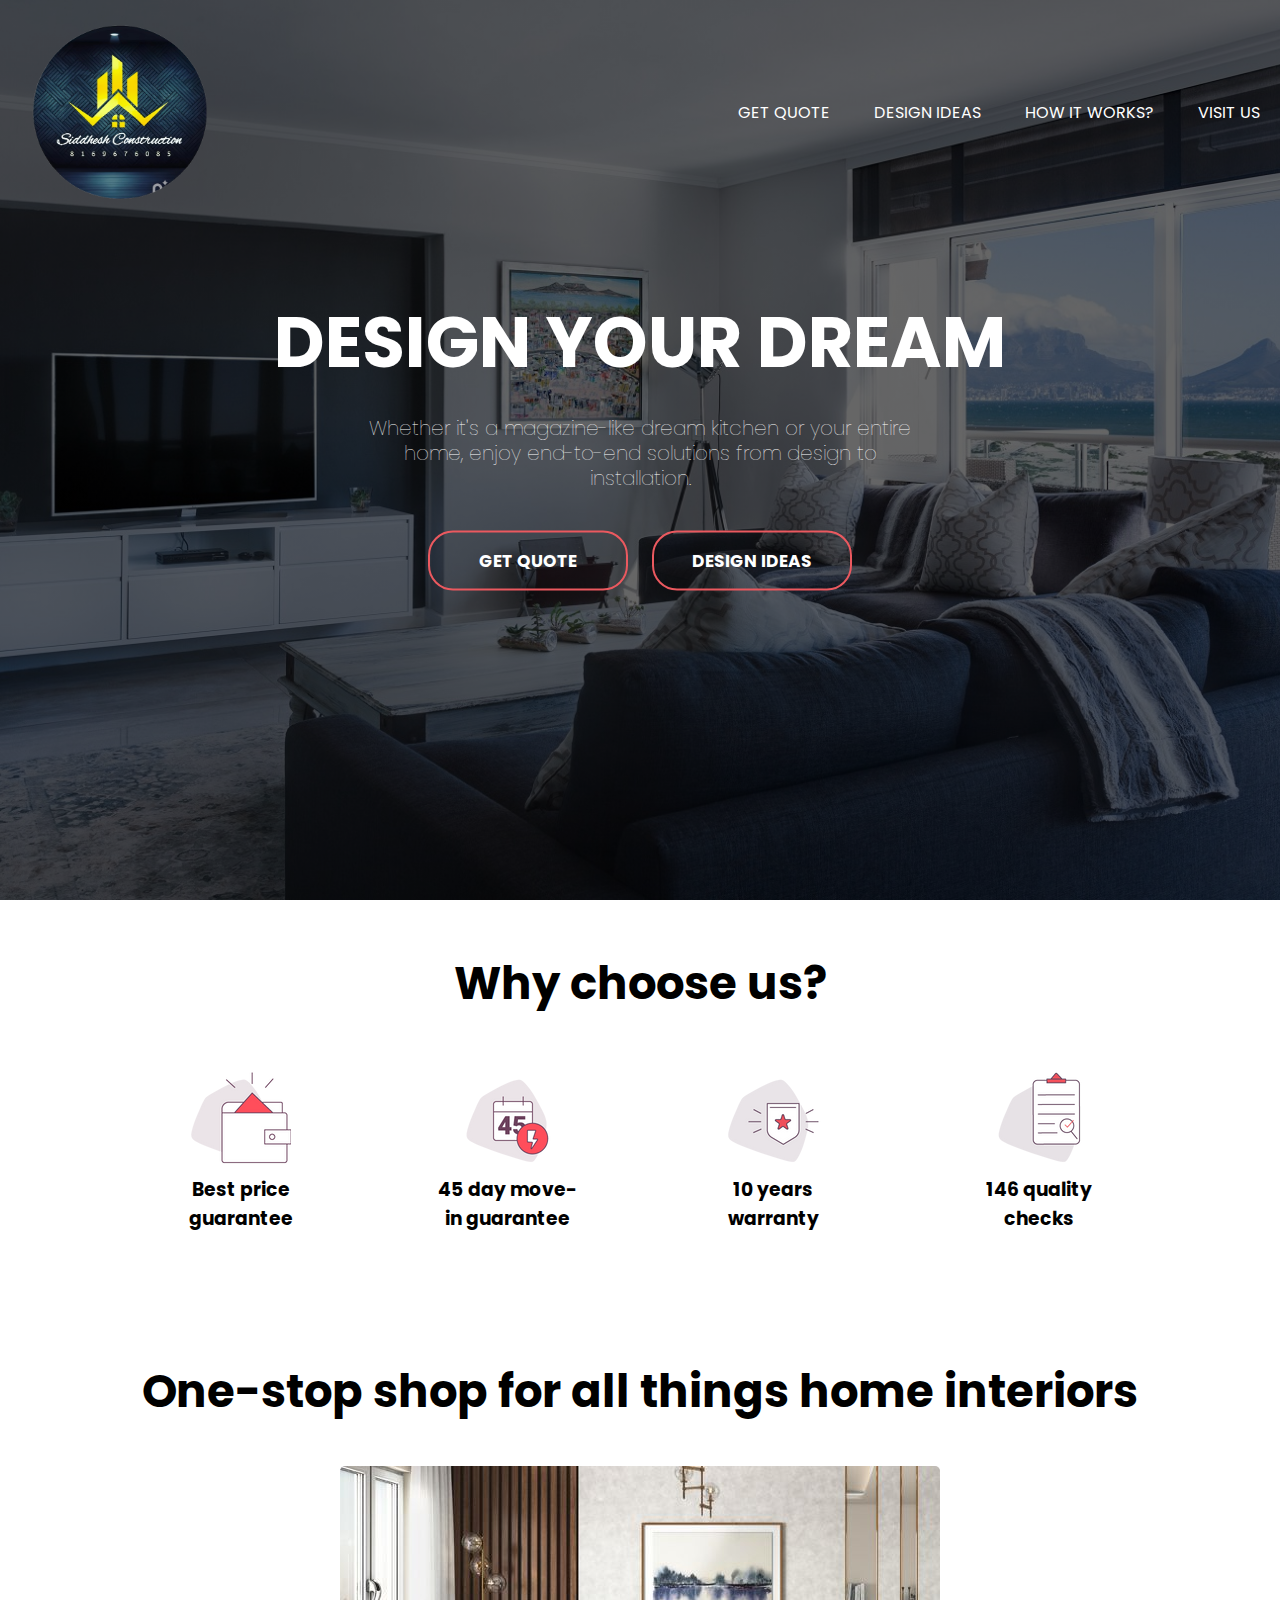
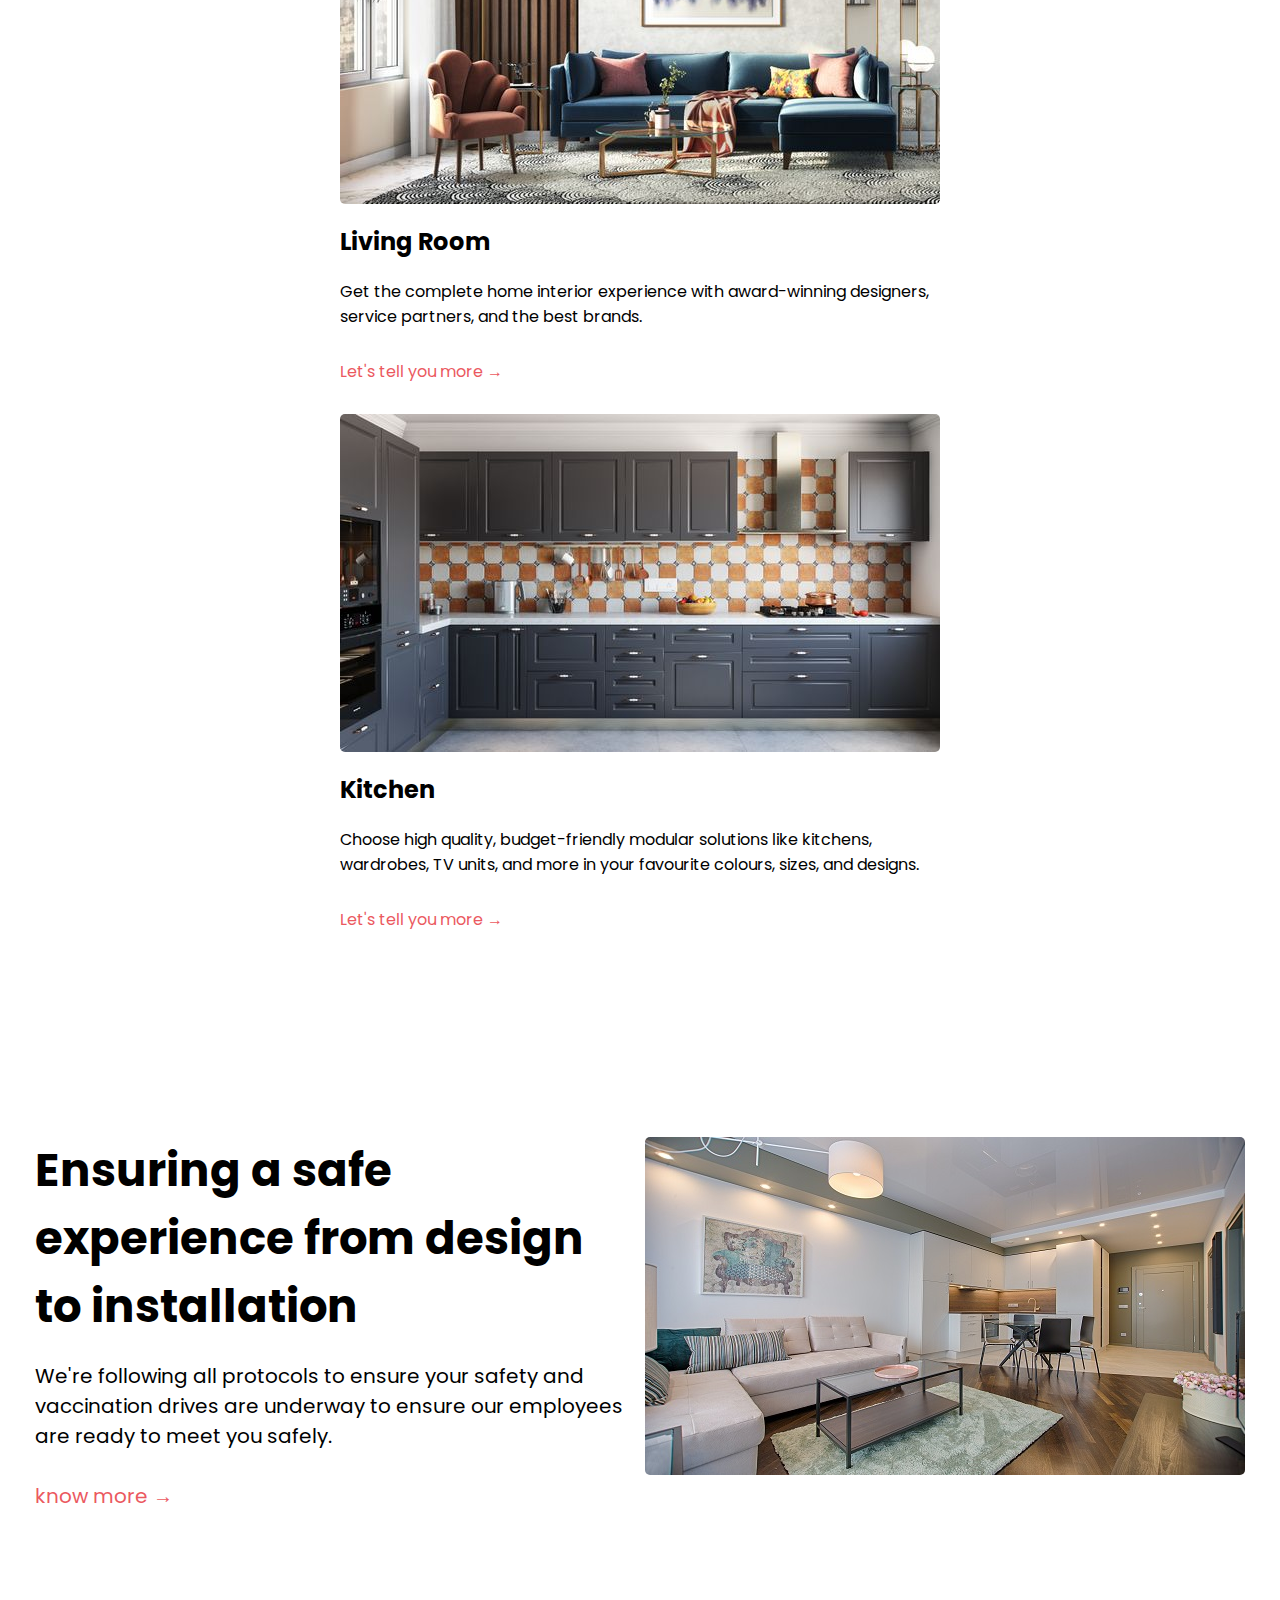
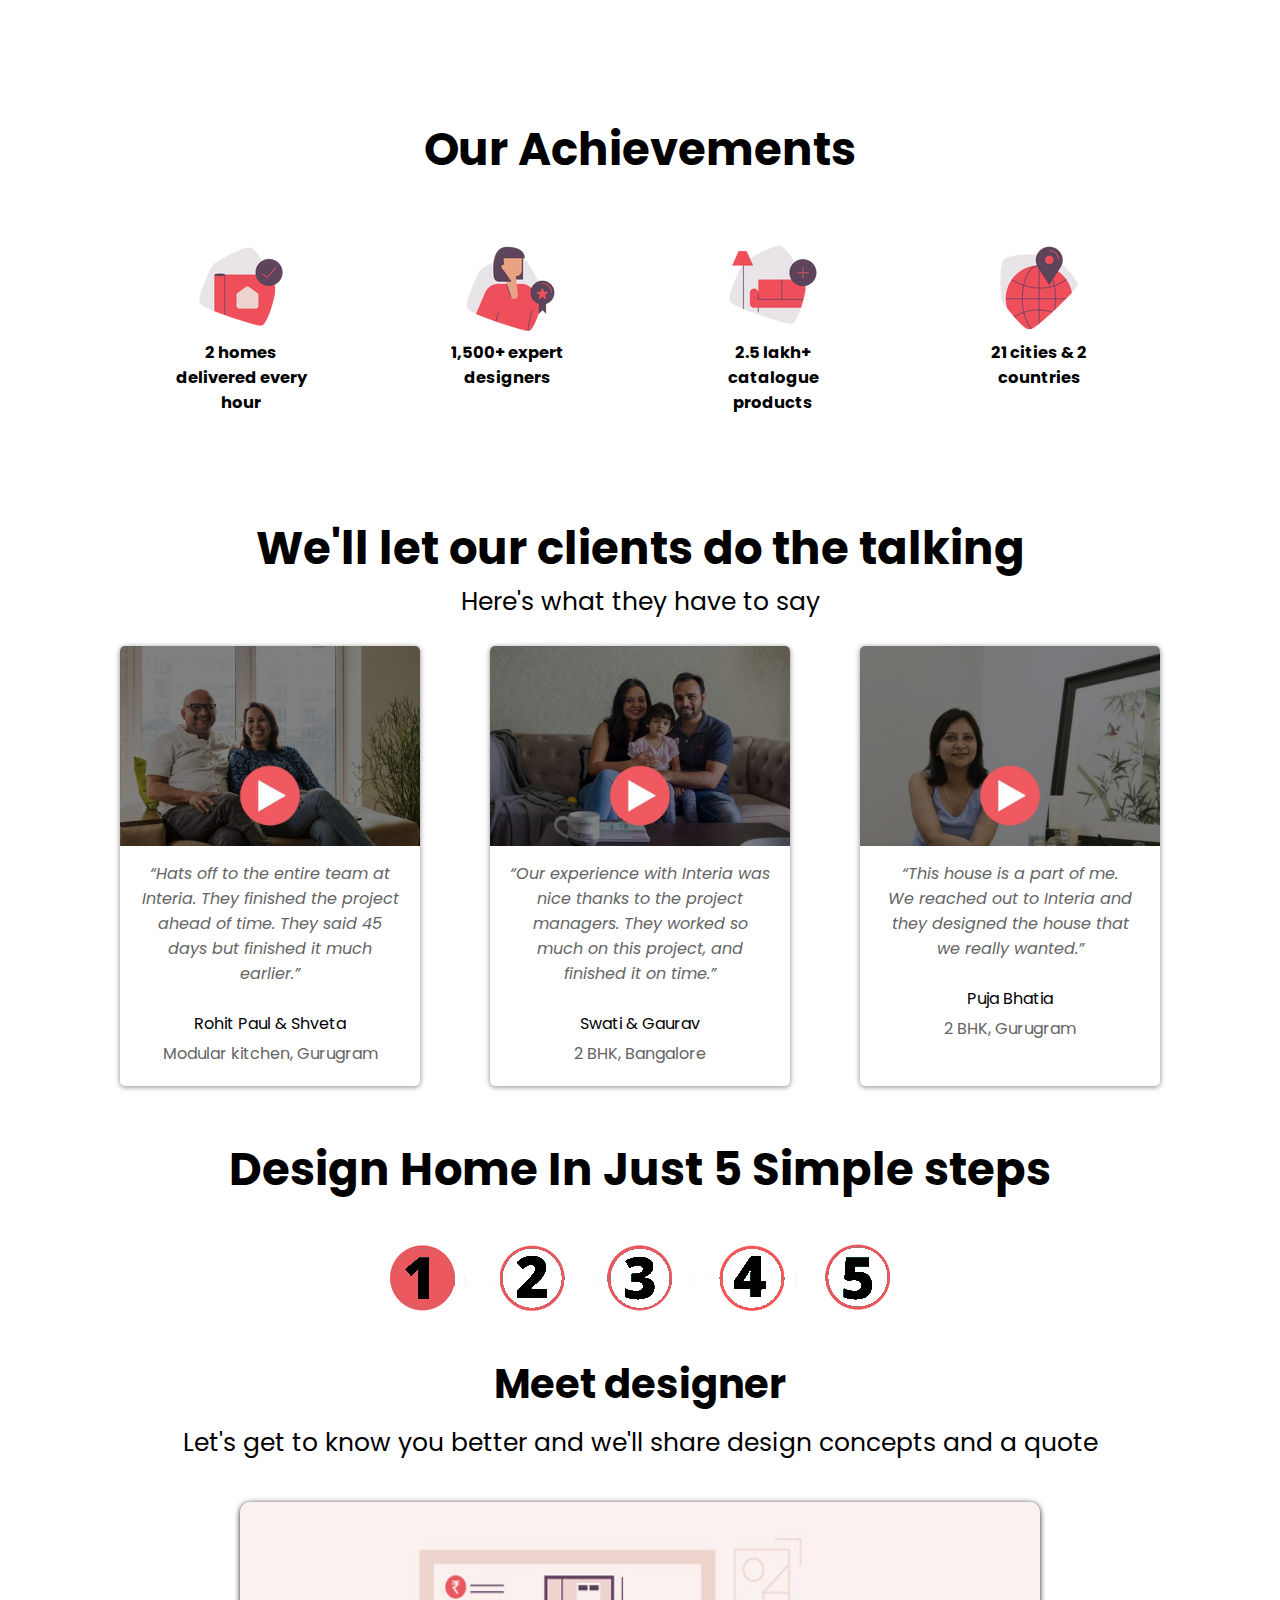
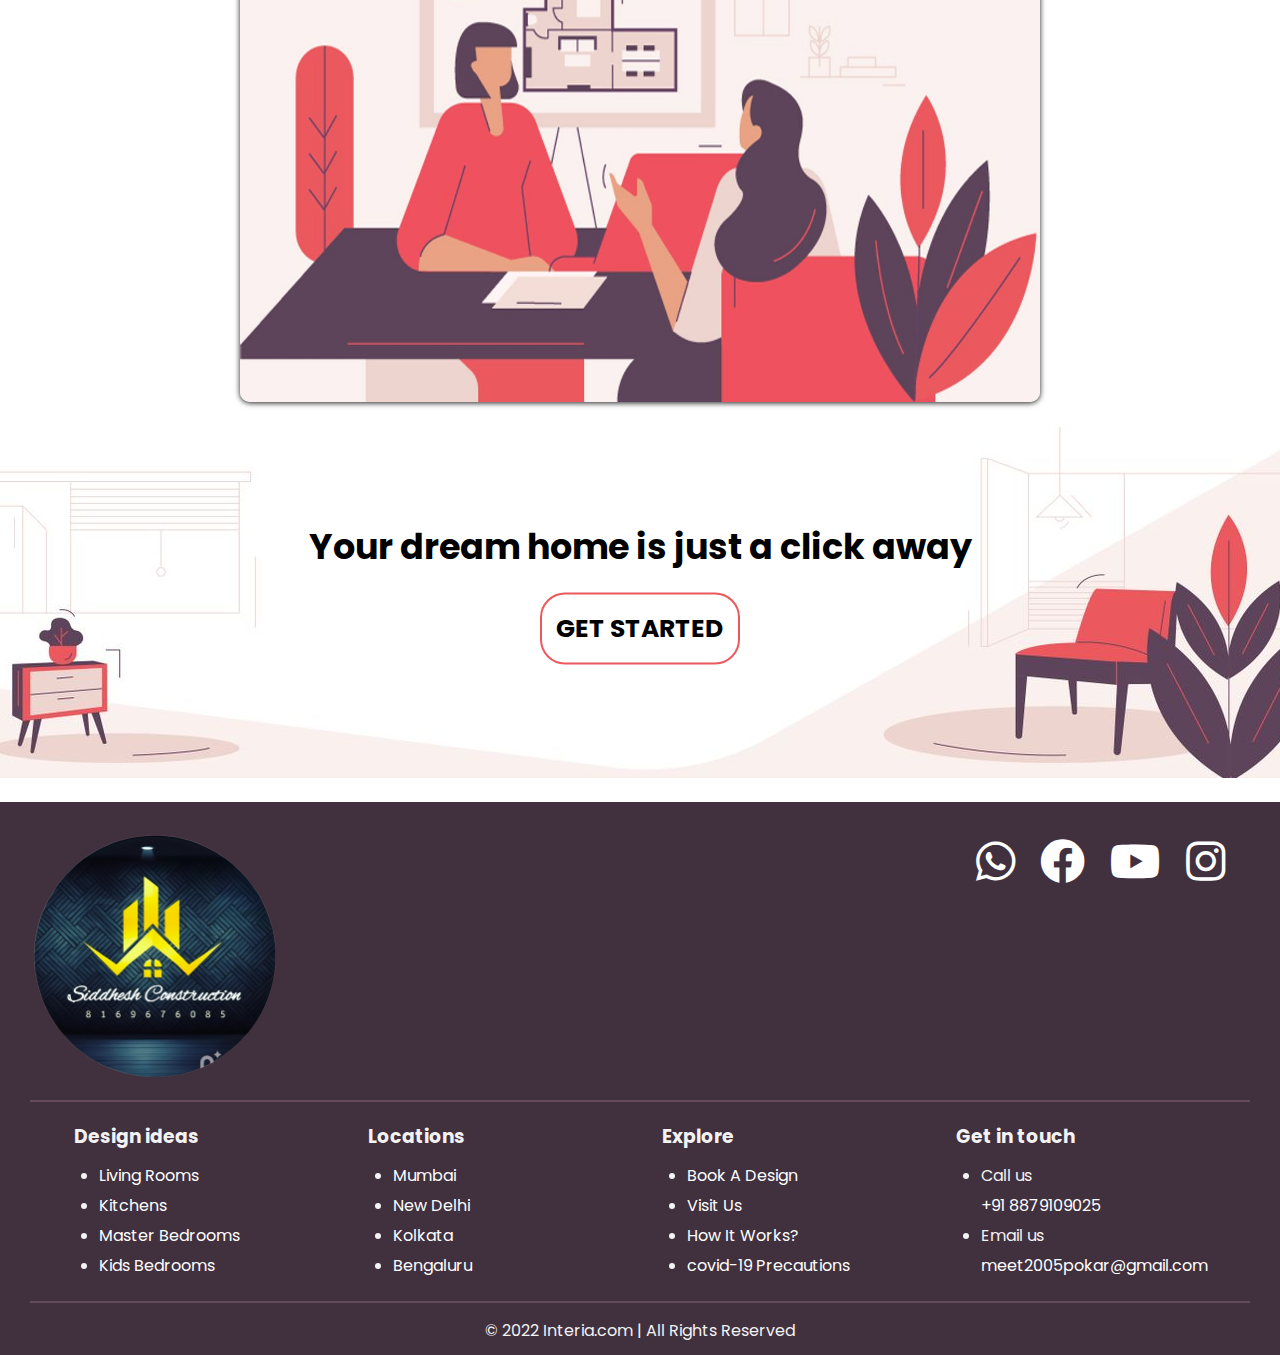
==== index.html @ 4752e4c7 "first commit" ====
<!DOCTYPE html>
<html lang="en">
<head>
    <meta charset="UTF-8">
    <meta http-equiv="X-UA-Compatible" content="IE=edge">
    <meta name="viewport" content="width=device-width, initial-scale=1.0">
    <meta name="viewport" content="width=device-width, initial-scale=1">
    <title>Siddhesh Decor: Best Interior Design Solutions for your Home</title>
    <link rel="stylesheet" href="icons/css/all.css">
    <link rel="stylesheet" href="common-style.css">
    <link rel="stylesheet" href="home-style.css">
    <link rel="shortcut icon" href="source/favicon.ico" type="image/x-icon">
</head>
<body>
    <script src="home-code.js"></script>
    <script src="code.js"></script>

    <div class="banner">
        <div class="navbar">
            <img onclick="btn('index.html');" src="source/logo.png" class="logo">
            <ul>
                <li><a href="book.html">Get Quote</a></li>
                
                <li><a href="design.html">Design ideas</a></li>
                <li><a href="how.html">How It Works?</a></li>
                <li><a href="visit.html">Visit Us</a></li>
            </ul>
        </div>

        <div class="content">
            <h1>DESIGN YOUR DREAM</h1>
            <p>Whether it's a magazine-like dream kitchen or your entire home, enjoy end-to-end solutions from design to installation.</p>
            <div>
                <button onclick="btn('book.html');"><span></span>GET QUOTE</button>
                <button onclick="btn('design.html');"><span></span>DESIGN IDEAS</button>
            </div>
        </div>


    </div>

    <div class="up" onclick="totop();">
        <i class="fas fa-arrow-up"></i>
    </div>

    <div class="m1">
        <div class="t1">
            <h1>Why choose us?</h1>
        </div>
        <div class="d1">
            <div><img src="source/icons/home-i-1.png"><h3>Best price guarantee</h3></div>
            <div><img src="source/icons/home-i-2.png"><h3>45 day move-in guarantee</h3></div>
            <div><img src="source/icons/home-i-3.png"><h3>10 years warranty</h3></div>
            <div><img src="source/icons/home-i-4.png"><h3>146 quality checks</h3></div>
        </div>
    </div>

    <div class="m2">
        <div class="t2">
            <h1>One-stop shop for all things home interiors</h1>
        </div>
        <div class="d2">
            <div>
                <img src="source/home-m2-1.jpg">
                <h2>Living Room</h2>
                <p>Get the complete home interior experience with award-winning designers, service partners, and the best brands.</p>
                <p onclick="btn('show.html?topic=living-room');" class="rd">Let's tell you more →</p>
            </div>
            <div>
                    <img src="source/home-m2-2.jpg">
                    <h2>Kitchen</h2>
                    <p>Choose high quality, budget-friendly modular solutions like kitchens, wardrobes, TV units, and more in your favourite colours, sizes, and designs.</p>
                    <p onclick="btn('show.html?topic=kitchen');" class="rd">Let's tell you more →</p>
            </div>
        </div>
    </div>

    <div class="m3">
        <div class="d3">
            <div>
                <h1>Ensuring a safe experience from design to installation</h1>
                <p>We're following all protocols to ensure your safety and vaccination drives are underway to ensure our employees are ready to meet you safely.</p>
                <a href="corona.html"><p class="rd">know more →</p></a>
            </div>
            <div>
                <img src="source/safe.jpg">
            </div>
        </div>
    </div>

    <div class="m4">
        <div class="t4">
            <h1>Our Achievements</h1>
        </div>
        <div class="d4">
            <div><img src="source/icons/home-i-5.png"><h3>2 homes delivered every hour</h3></div>
            <div><img src="source/icons/home-i-6.png"><h3>1,500+ expert designers</h3></div>
            <div><img src="source/icons/home-i-7.png"><h3>2.5 lakh+ catalogue products</h3></div>
            <div><img src="source/icons/home-i-8.png"><h3>21 cities & 2 countries</h3></div>
        </div>
    </div>

    <div class="m5">
        <div class="t5">
            <h1>We'll let our clients do the talking</h1>
            <p>Here's what they have to say</p>
        </div>
        <div class="d5">
            <div onclick="openvid('source/home-m5-vid1.mp4');">
                <img src="source/home-m5-img1.jpg">
                <i>“Hats off to the entire team at Interia. They finished the project ahead of time. They said 45 days but finished it much earlier.”</i>
                <p>Rohit Paul & Shveta</p>
                <p class="loc">Modular kitchen, Gurugram</p>
            </div>

            <div onclick="openvid('source/home-m5-vid2.mp4');">
                <img src="source/home-m5-img2.jpg">
                <i>“Our experience with Interia was nice thanks to the project managers. They worked so much on this project, and finished it on time.”</i>
                <p>Swati & Gaurav</p>
                <p class="loc">2 BHK, Bangalore</p>
            </div>

            <div onclick="openvid('source/home-m5-vid3.mp4');">
                <img src="source/home-m5-img3.jpg">
                <i>“This house is a part of me.<br>We reached out to Interia and they  designed the house that  we really wanted.”</i>
                <p>Puja Bhatia</p>
                <p class="loc">2 BHK, Gurugram</p>
            </div>
        </div>
        <video preload="auto" width="100%" controls id="myvideo" style="visibility: hidden; display: none;">
            <source type="video/mp4">
        </video>
    </div>

    <div class="m6">
        <div class="t6">
            <h1>Design Home In Just 5 Simple steps</h1>
        </div>
        <div class="d6">
            <img src="source/home-m6.png" usemap="#img-mp">
            <div id="img-bk" style="width: 65px;"></div>
        </div>
        <div class="d6-2">
            <h1 id="d6-2-h1">Meet designer</h1>
            <p id="d6-2-p">Let's get to know you better and we'll share design concepts and a quote</p>
        </div>
        <div class="d6-3">
            <div class="slider">
                <div class="slide">
                    <!-- adding images -->
                    <div class="imgs f" id="cls-f">
                        <img src="source/how-m1-1.jpg">
                    </div>
                    <div class="imgs">
                        <img src="source/how-m1-2.jpg">
                    </div>
                    <div class="imgs">
                        <img src="source/how-m1-3.jpg">
                    </div>
                    <div class="imgs">
                        <img src="source/how-m1-4.jpg">
                    </div>
                    <div class="imgs">
                        <img src="source/how-m1-5.jpg">
                    </div>
                </div>
            </div>
        </div>
    </div>
    <map name="img-mp">
        <area shape="circle" coords="32,75,36" id="ara1" onclick="clk1();">
        <area shape="circle" coords="142,75,36" id="ara2" onclick="clk2();">
        <area shape="circle" coords="252,75,36" id="ara3" onclick="clk3();">
        <area shape="circle" coords="362,75,36" id="ara4" onclick="clk4();">
        <area shape="circle" coords="472,75,36" id="ara5" onclick="clk5();">
      </map>

    <div class="m-last">
        <div class="last">
            <div>
                <h1>Your dream home is just a click away</h1>
                <button onclick="btn('book.html');">GET STARTED</button>
            </div>
        </div>
    </div>
    
    <footer>
        <div class="ftr-m">
            <div class="ftr-t">
                <img src="source/logo.png">
                <ul>
                    <li><a target="_blank" href="https://api.whatsapp.com/send/?phone=+918879109025&text=Hey There! I am interested in interior designs on website. Can I know more on this?"><i class="fab fa-whatsapp"></i></a></li>
                    <li><a target="_blank" href="https://www.facebook.com/profile.php?id=100061907891820"><i class="fab fa-facebook"></i></a></li>
                    <li><a target="_blank" href="https://www.youtube.com/"><i class="fab fa-youtube"></i></a></li>
                    <li><a target="_blank" href="https://www.instagram.com/meetpatel_2801/"><i class="fab fa-instagram"></i></i></a></li>
                </ul>
            </div>
            <div class="ftr-d">
                <div>
                    <h3>Design ideas</h3>
                    <ul>
                        <li><a href="show.html?topic=living-room">Living Rooms</a></li>
                        <li><a href="show.html?topic=kitchen">Kitchens</a></li>
                        <li><a href="show.html?topic=master-bedroom">Master Bedrooms</a></li>
                        <li><a href="show.html?topic=kids-bedroom">Kids Bedrooms</a></li>
                    </ul>
                </div>
                <div>
                    <h3>Locations</h3>
                    <ul>
                        <li><a href="https://www.google.com/maps/place/Mumbai" target="_blank">Mumbai</a></li>
                        <li><a href="https://www.google.com/maps/place/New+Delhi" target="_blank">New Delhi</a></li>
                        <li><a href="https://www.google.com/maps/place/Kolkata" target="_blank">Kolkata</a></li>
                        <li><a href="https://www.google.com/maps/place/Bengaluru" target="_blank">Bengaluru</a></li>
                    </ul>
                </div><div>
                    <h3>Explore</h3>
                    <ul>
                        <li><a href="book.html">Book A Design</a></li>
                        <li><a href="visit.html">Visit Us</a></li>
                        <li><a href="how.html">How It Works?</a></li>
                        <li><a href="corona.html">covid-19 Precautions</a></li>
                    </ul>
                </div><div>
                    <h3>Get in touch</h3>
                    <ul>
                        <li>Call us</li>
                        <a href="tel:8879109025">+91 8879109025</a>
                        <li>Email us</li>
                        <a href="mailto:meet2005pokar@gmail.com">meet2005pokar@gmail.com</a>
                    </ul>
                </div>
            </div>
            <div class="ftr-b">
                <h2>Designed By Meet</h2>
                <p>© 2022 Interia.com | All Rights Reserved</p>
            </div>
        </div>
    </footer>

</body>
</html>
---- common-style.css ----
@import url('https://fonts.googleapis.com/css2?family=Poppins&display=swap');

*{
    margin: 0;
    padding: 0;
    font-family: sans-serif;
    font-family: Poppins;
    scroll-behavior: smooth;

}
.banner{
    width: 100%;
    height: 100vh;
    background-size: cover;
    background-position: center;
    background-attachment: fixed;
}
.navbar{
    width: 100%;
    margin: auto;
    padding: 3px 0;
    display: flex;
    align-items: center;
    justify-content: space-between;
}
.logo{
    margin: 20px 0;
    width: 180px;
    cursor: pointer;
    margin-left: 30px;
   
}
.navbar ul li{
    list-style: none;
    display: inline-block;
    margin: 20px 20px;
    position: relative;
}
.navbar ul li a{
    text-decoration: none;
    color: white;
    text-transform: uppercase;
}
.navbar ul li::after{
    content: "";
    height: 3px;
    width: 0;
    background: #eb595f;
    position: absolute;
    left: 0;
    bottom: -10px;
    transition: 0.5s;
}
.navbar ul li:hover::after{
    width: 100%;
}
.content{
    width: 100%;
    position: absolute;
    top: 50%;
    transform: translateY(-50%);
    text-align: center;
    color: white;
}
.content h1{
    font-size: 70px;
}
.content p{
    margin: 20px auto;
    font-weight: 100;
    line-height: 25px;
    font-size: 20px;
    width: 45%;
}
.content button{
    font-size: 17px;
    width: 200px;
    padding: 15px 0;
    text-align: center;
    margin: 20px 10px;
    border-radius: 25px;
    font-weight: bold;
    border: 2px solid #eb595f;
    background: transparent;
    color: white;
    cursor: pointer;
    position: relative;
    overflow: hidden;
}
.content span{
    background: #eb595f;
    width: 0;
    height: 100%;
    border-radius: 25px;
    position: absolute;
    bottom: 0;
    left: 0;
    z-index: -1;
    transition: 0.5s;
}
button:hover span{
    width: 100%;
}
::-webkit-scrollbar{
    width: 8px;    
}
::-webkit-scrollbar-thumb{
    background: #eb595f;
    border-radius: 15px;
}
body{
    overflow: overlay;
}
.up{
    background: #eb595f;
    position: fixed;
    bottom: 25px;
    right: 20px;
    z-index: 1;
    padding: 10px 10px 10px 10px;
    height: 50px;
    width: 50px;
    border-radius: 100%;
    text-align: center;
    cursor: pointer;
    visibility: hidden;
    opacity: 0;
    transition: .5s;
}
.up.active{
    visibility: visible;
    opacity: 1;
}
.up i{
    color: #ffffff;
    font-size: 50px;
}
/* BETWEEN */
.rd{
    color: #eb595f;
    transition: .5s;
    cursor: pointer;
}
.rd:hover{
    transform: translateX(3%);
}
/* LAST */
.last{
    position: relative;
    background-image: url('source/bk.jpg');
    background-position: center;
    background-repeat: no-repeat;
    width: 100%;
    height: 400px;
}
.last div{
    width: 100%;
    position: absolute;
    top: 50%;
    transform: translateY(-50%);
    text-align: center;
}
.last div h1{
    font-size: 35px;
}
.last div button{
    font-size: 25px;
    color: black;
    transition: .5s;
}
.last div button{
    font-size: 25px;
    width: 200px;
    padding: 15px 0;
    text-align: center;
    margin: 20px 10px;
    border-radius: 25px;
    font-weight: bold;
    border: 2px solid #eb595f;
    background: transparent;
    color: black;
    cursor: pointer;
    position: relative;
}
.last div button:hover{
    background-color: #eb595f;
    color: white;
}
/* FOOTER */
.ftr-m{
    color: #f3f3f3;
    padding: 30px 30px 0 30px;
    background: #41303e;
    align-items: center;
    justify-content: space-between;
}
.ftr-t{
    width: 100%;
    display: flex;
    justify-content: space-between;
    padding: 0 0 20px 0;
    border-bottom: 2px solid #644b5e;
    margin: 0 0 20px 0;
}
.ftr-t img{
    width: 250px;
    align-content: left;
}
.ftr-t ul{
    list-style-type: none;
}
.ftr-t ul li{
    float: left;
}
.ftr-t ul li a{
    display: block;
    color: white;
    text-align: center;
    text-decoration: none;
}
.ftr-t ul li a i{
    font-size: 45px;
    margin: 7px 25px 0 0;
}
.ftr-t ul li a i:hover{
    color: #eb595f;
}
.ftr-d{
    display: flex;
    flex-wrap: wrap;
    justify-content: space-evenly;
    padding: 0 0 20px 0;
    border-bottom: 2px solid #644b5e;
}
.ftr-d div{
    width: 250px;
}
.ftr-d div h3{
    margin: 0 0 10px 0;
}
.ftr-d div ul{
    margin: 0 0 0 25px;
    line-height: 30px;
}
.ftr-d div a{
    text-decoration: none;
    color: white;
}
.ftr-d div a:hover{
    color: #eb595f;
}

.ftr-b{
    position: relative;
    padding: 15px 0 12px 0;
    width: 100%;
    text-align: center;
}
.ftr-b h2{
    position: absolute;
    top: 3px;
    color: #41303e;
    transition: 2s;
    cursor: default;
    font-size: 30px;
    left: 0px;
}
.ftr-b h2:hover{
    left: 20px;
    color: #eb595f;
}

@media screen and (max-width :600px) {

   
    .content h1{
        font-size: 150px;
        padding-left: 550px;
        padding-top: 1000px;
        text-wrap-mode: auto;
        width: 150%;
        align-content: center;
    }

    .content p{
        margin: 20px auto;
        font-weight: 50;
        line-height: 27px;
        font-size: 30px;
        width: 170%;
        align-items: center;
        padding-left: 500px;
        text-wrap-mode: auto;
    }

    .navbar{
        width: 100%;
        height: 100px;
        margin: auto;
        padding: 3px 0;
        padding-top: 200px;
        font-size: 30px;
        display: flex;
        align-items: center;
        padding-top: 50px;
        justify-content: space-between;
    }
    .banner{
        width: 1700px;
        height: 400vh;
        background-size: cover;
        background-position: center;
        background-attachment: fixed;
    }
    .content button{
        font-size: 50px;
        width: 300px;
        padding: 15px 0;
        align-items: center;
        text-align: center;
        margin: 20px 10px;
        margin-left: 700px;
        border-radius: 25px;
        font-weight: bold;
        border: 2px solid #eb595f;
        background: transparent;
        color: white;
        cursor: pointer;
        position: relative;
        overflow: hidden;
    }
    .content span{
       
        background: #eb595f;
        width: 0;
        height: 100%;
        border-radius: 25px;
        position: absolute;
        bottom: 0;
        left: 0;
        z-index: -1;
        transition: 0.5s;
    }
    /* FOOTER */
.ftr-m{
    width: 370%;
    height: fit-content;
    color: #f3f3f3;
    padding: 30px 30px 0 30px;
    background: #41303e;
    align-items: center;
    justify-content: space-between;
}
.ftr-t{
    width: 100%;
    display: flex;
    justify-content: space-between;
    padding: 0 0 20px 0;
    border-bottom: 2px solid #644b5e;
    margin: 0 0 20px 0;
}
.ftr-t img{
    width: 250px;
    align-content: left;
}
.ftr-t ul{
    list-style-type: none;
}
.ftr-t ul li{
    float: left;
}
.ftr-t ul li a{
    display: block;
    color: white;
    text-align: center;
    text-decoration: none;
}
.ftr-t ul li a i{
    font-size: 45px;
    margin: 7px 25px 0 0;
}
.ftr-t ul li a i:hover{
    color: #eb595f;
}
.ftr-d{
    width: 100%;
    height: fit-content;
    display: flex;
    flex-wrap: wrap;
    justify-content: space-evenly;
    padding: 0 0 20px 0;
    border-bottom: 2px solid #644b5e;
}
.ftr-d div{
    width: 250px;
}
.ftr-d div h3{
    margin: 0 0 10px 0;
}
.ftr-d div ul{
    margin: 0 0 0 25px;
    line-height: 30px;
}
.ftr-d div a{
    text-decoration: none;
    color: white;
}
.ftr-d div a:hover{
    color: #eb595f;
}

.ftr-b{
    position: relative;
    padding: 15px 0 12px 0;
    width: 100%;
    text-align: center;
}
.ftr-b h2{
    position: absolute;
    top: 3px;
    color: #41303e;
    transition: 2s;
    cursor: default;
    font-size: 30px;
    left: 0px;
}
.ftr-b h2:hover{
    left: 20px;
    color: #eb595f;
}
}
---- home-style.css ----
.banner{
    background-image: linear-gradient(rgba(0,0,0,0.6), rgba(0,0,0,0.6)),url(source/home-background.jpg);

}



.m1{
    padding: 50px;
    text-align: center;
}
.t1 h1{
    font-size: 45px;
    margin: 0 0 50px 0;
}
.d1{
    display: flex;
    flex-wrap: wrap;
    justify-content: space-evenly;
}
.d1 div{
    width: 150px;
}



.m2{
    padding: 50px;
    text-align: center;
}
.t2 h1{
    width: 100%;
    margin: 25px 0 40px 0;
    font-size: 45px;
}
.d2{
    display: flex;
    flex-wrap: wrap;
    justify-content: space-evenly;
}
.d2 div{
    width: 600px;
    text-align: left;
}
.d2 div a{
    text-decoration: none;
    color: black;
}
.d2 div img{
    border-radius: 5px;
    display: block;
    margin: 0 0 20px 0;
}
.d2 div p{
    margin: 20px 0 30px 0;
    font-size: 16px;
}




.m3{
    padding: 25px;
    margin: 100px 0 100px 0;
}
.d3{
    display: flex;
    justify-content: space-evenly;
}
.d3 div{
    width: 600px;
    overflow: hidden;
}
.d3 div h1{
    font-size: 45px;
}
.d3 div p{
    margin: 20px 0 30px 0;
    font-size: 20px;
}
.d3 div a{
   text-decoration: none;
   color: black;
}
.d3 div img{
    border-radius: 5px;
    display: block;
}



.m4{
    padding: 50px;
    text-align: center;
}
.t4 h1{
    font-size: 45px;
    margin: 0 0 50px 0;
}
.d4{
    display: flex;
    flex-wrap: wrap;
    justify-content: space-evenly;
}
.d4 div{
    width: 150px;
    font-size: 14px;
}



.m5{
    padding: 50px;
    text-align: center;
}
.t5 h1{
    font-size: 45px;
}
.t5 p{
    font-size: 25px;
    margin: 0 0 25px 0;
}
.d5{
    display: flex;
    justify-content: space-evenly;
}
.d5 div{
    cursor: pointer;
    border-radius: 5px;
    width: 300px;
    height: 440px;
    overflow: hidden;
    box-shadow: 0 1px 6px rgba(0, 0, 0, 0.25), 0 1px 4px rgba(0, 0, 0, 0.25);
}
.d5 a{
   text-decoration: none;
   color: black;
}
.d5 div img{
    display: block;
    width: 100%;
    transition: 1.5s;
}
.d5 div:hover img{
    transform: scale(1.1);
}
.d5 div i{
    color: #646464;
    display: block;
    margin: 15px 20px 25px 20px;
}
.loc{
    color: #646464;
    margin-top: 5px;
}
video{
    visibility: hidden;
    display: none;
}



.t6{
    text-align: center;
}
.t6 h1{
    font-size: 45px;
}
.d6{
    width: 500px;
    height: 150px;
    margin: auto;
    position: relative;
    text-align: center;
    overflow: hidden;
}
#img-bk{
    position: absolute;
    top: 0;
    left: 0;
    transition: .5s;
    height: 150px;
    margin: auto;
    background-color: #eb595f;
    z-index: -1;
}
area{
    cursor: pointer;
}
.d6-2{
    width: 100%;
    text-align: center;
    margin: 0px 0 40px 0;
}
.d6-2 h1{
    margin: 0 0 10px 0;
    font-size: 40px;
}
.d6-2 p{
    font-size: 25px;
}
.d6-3{
    width: 100%;
    height: 500px;
}



.slider{
    box-shadow: 0 1px 6px rgba(0, 0, 0, 0.5), 0 1px 4px rgba(0, 0, 0, 0.5);
    margin: auto;
    margin-bottom: 100px;
    width: 800px;
    height: 500px;
    border-radius: 10px;
    overflow: hidden;
}
.slide{
    width: 800px;
    height: 500px;
    display: flex;
}
.slide input{
    display: none;
}
.imgs{
    transition: 2s;
}
.imgs img{
    width: 800px;
    height: 500px;
}
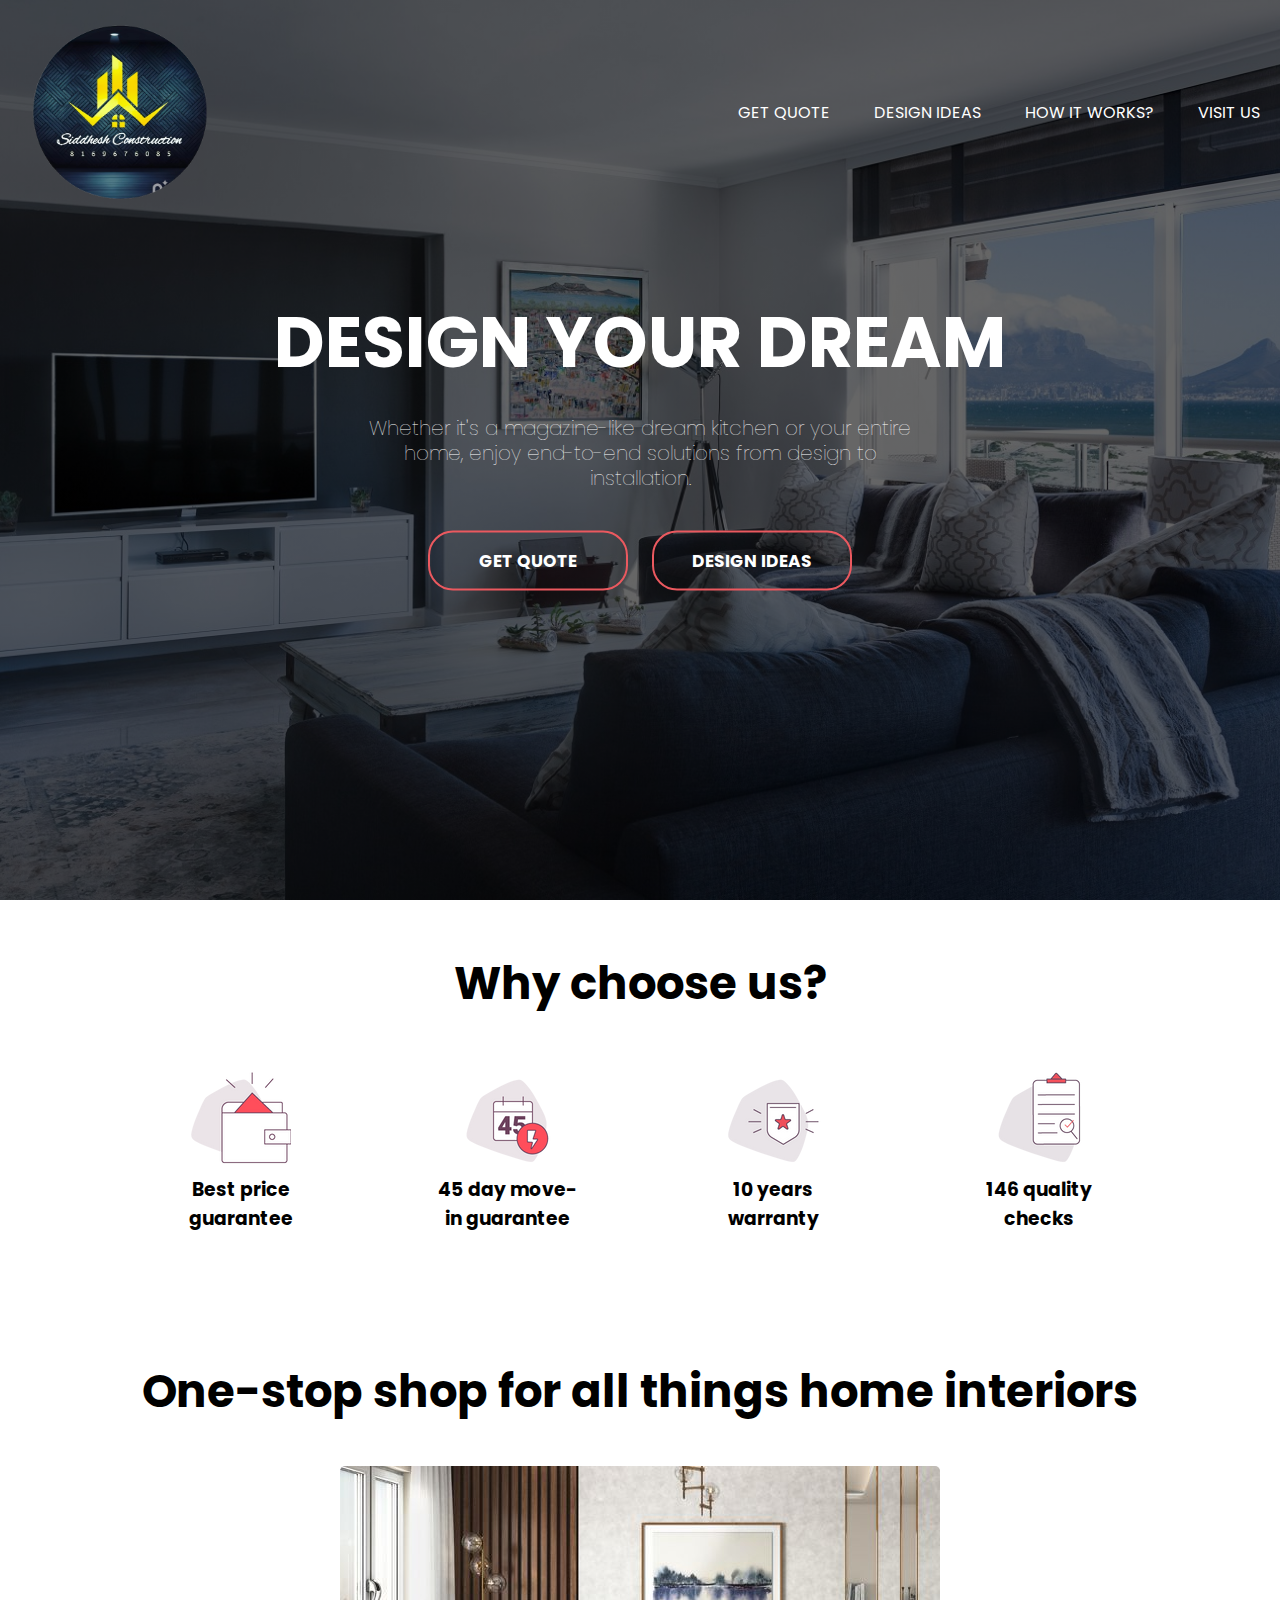
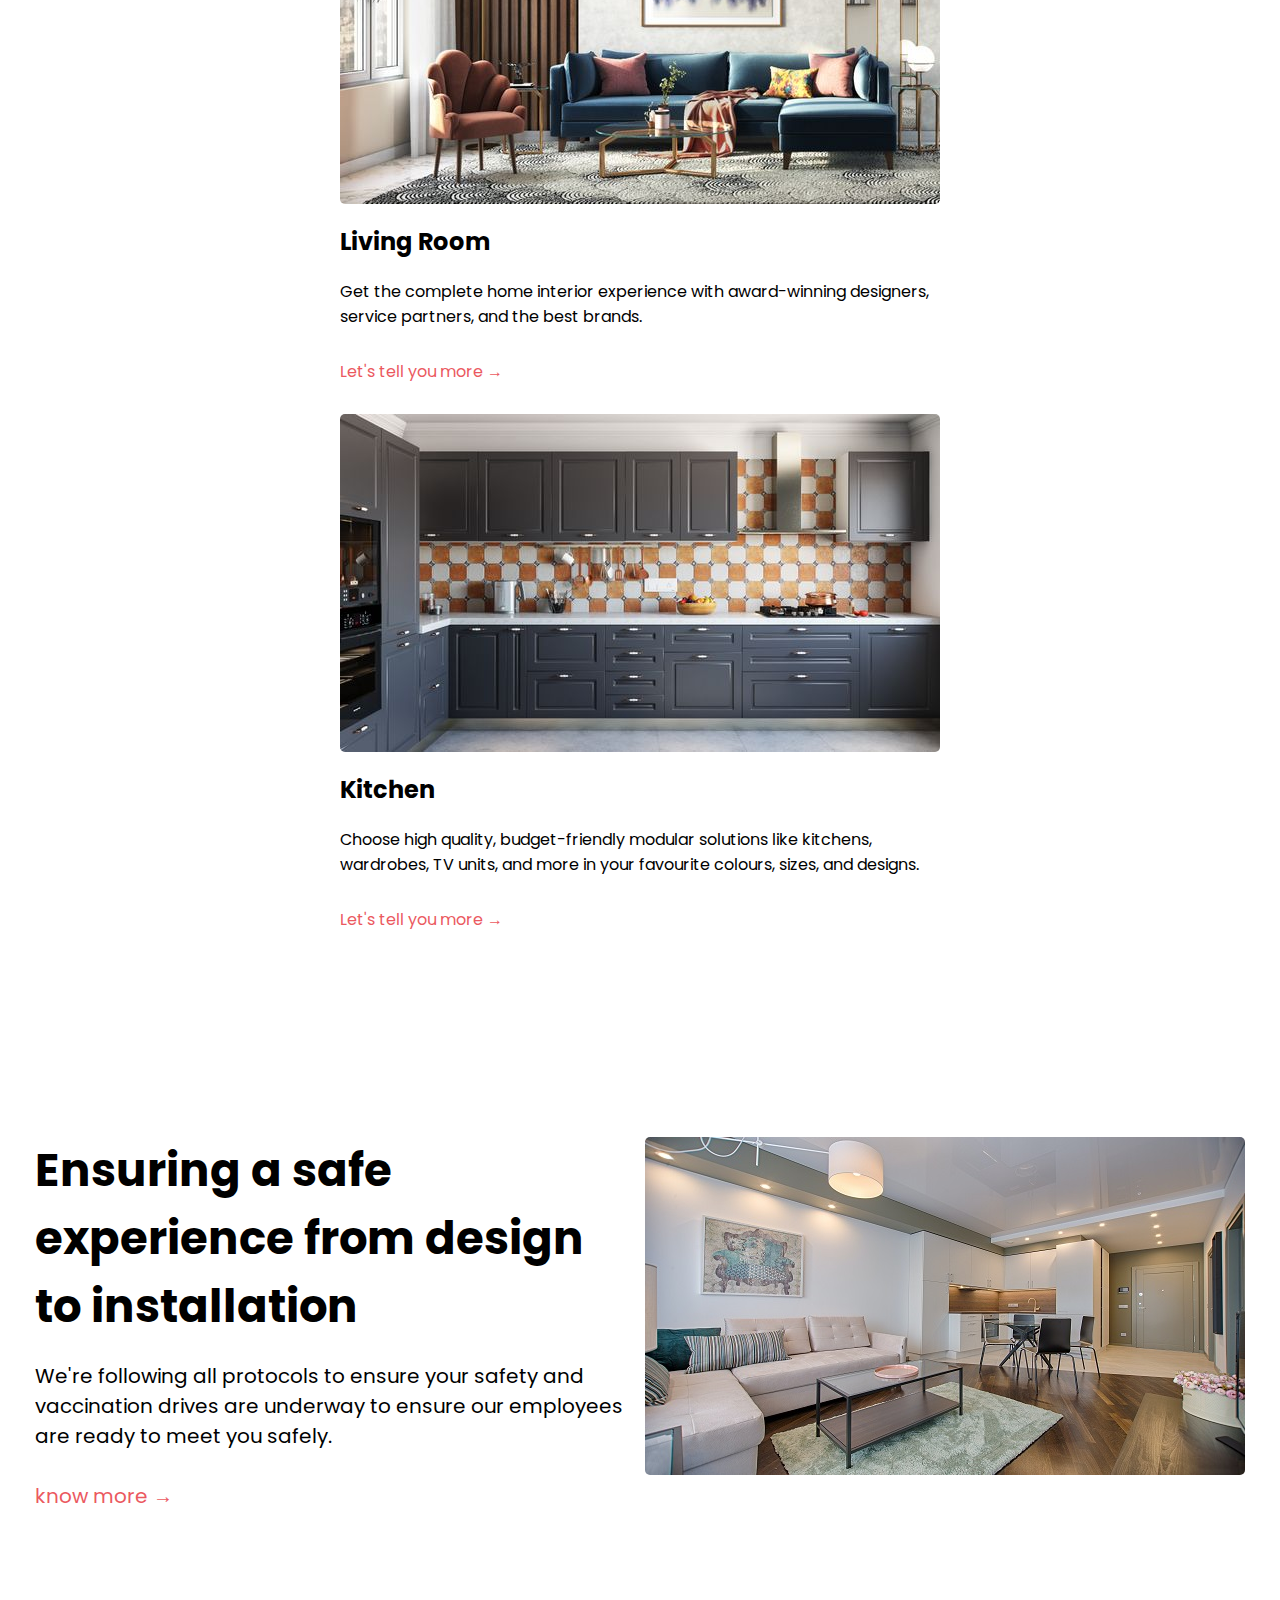
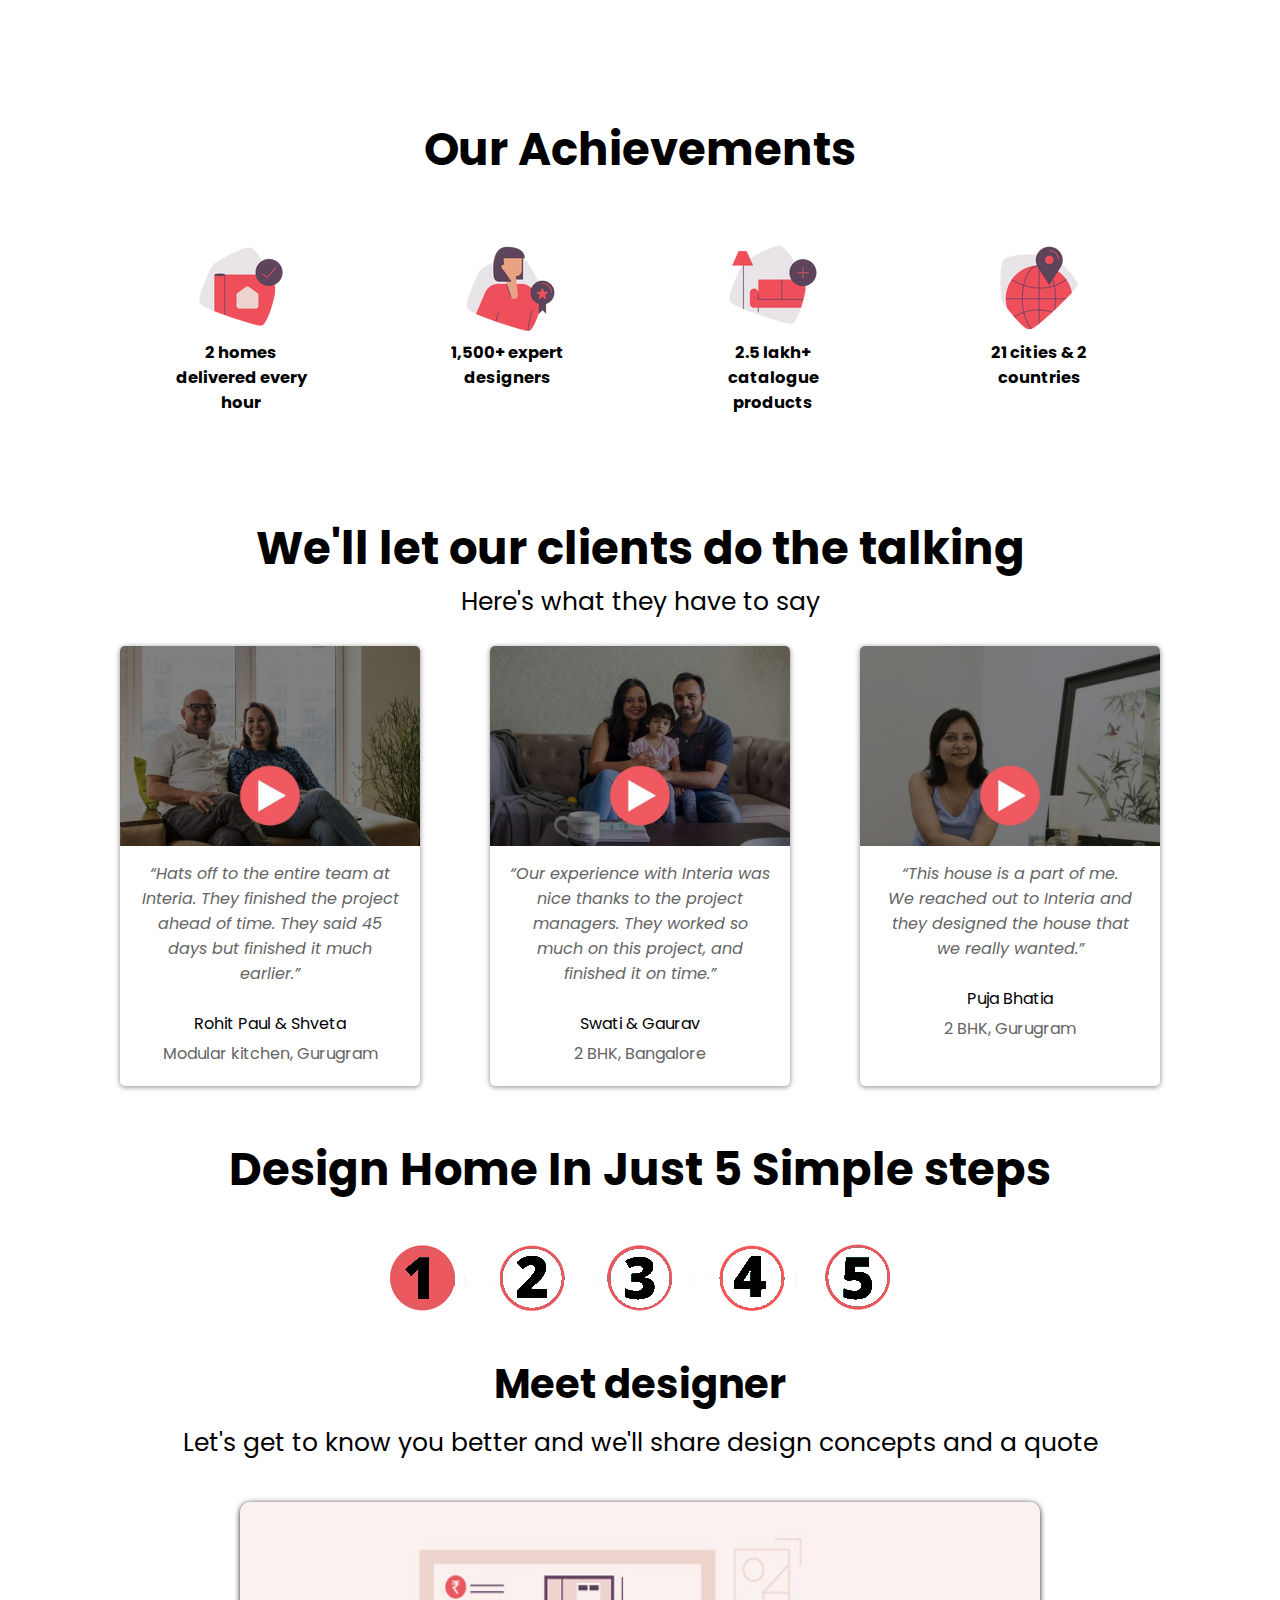
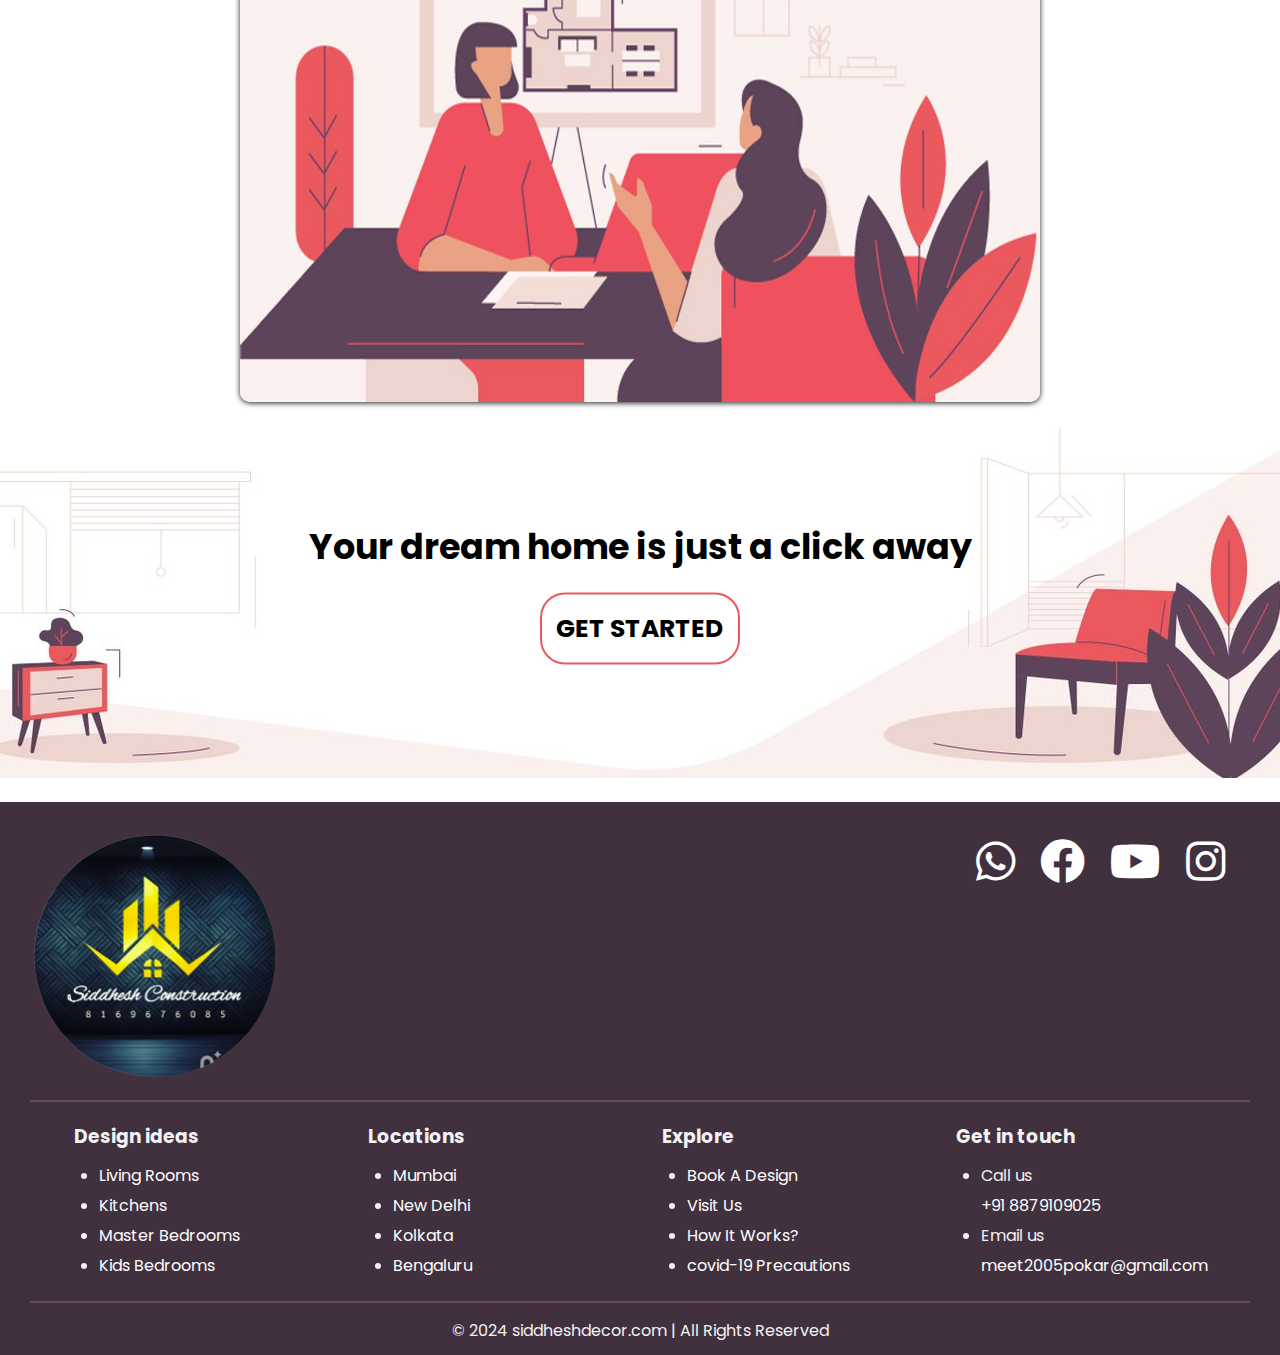
==== commit 7d2ca6b3: "changing contact info" ====
--- a/index.html
+++ b/index.html
@@ -232,8 +232,8 @@
                 </div>
             </div>
             <div class="ftr-b">
-                <h2>Designed By Meet</h2>
-                <p>© 2022 Interia.com | All Rights Reserved</p>
+                <h2>Designed By Yash Kadam</h2>
+                <p>© 2024 siddheshdecor.com | All Rights Reserved</p>
             </div>
         </div>
     </footer>
